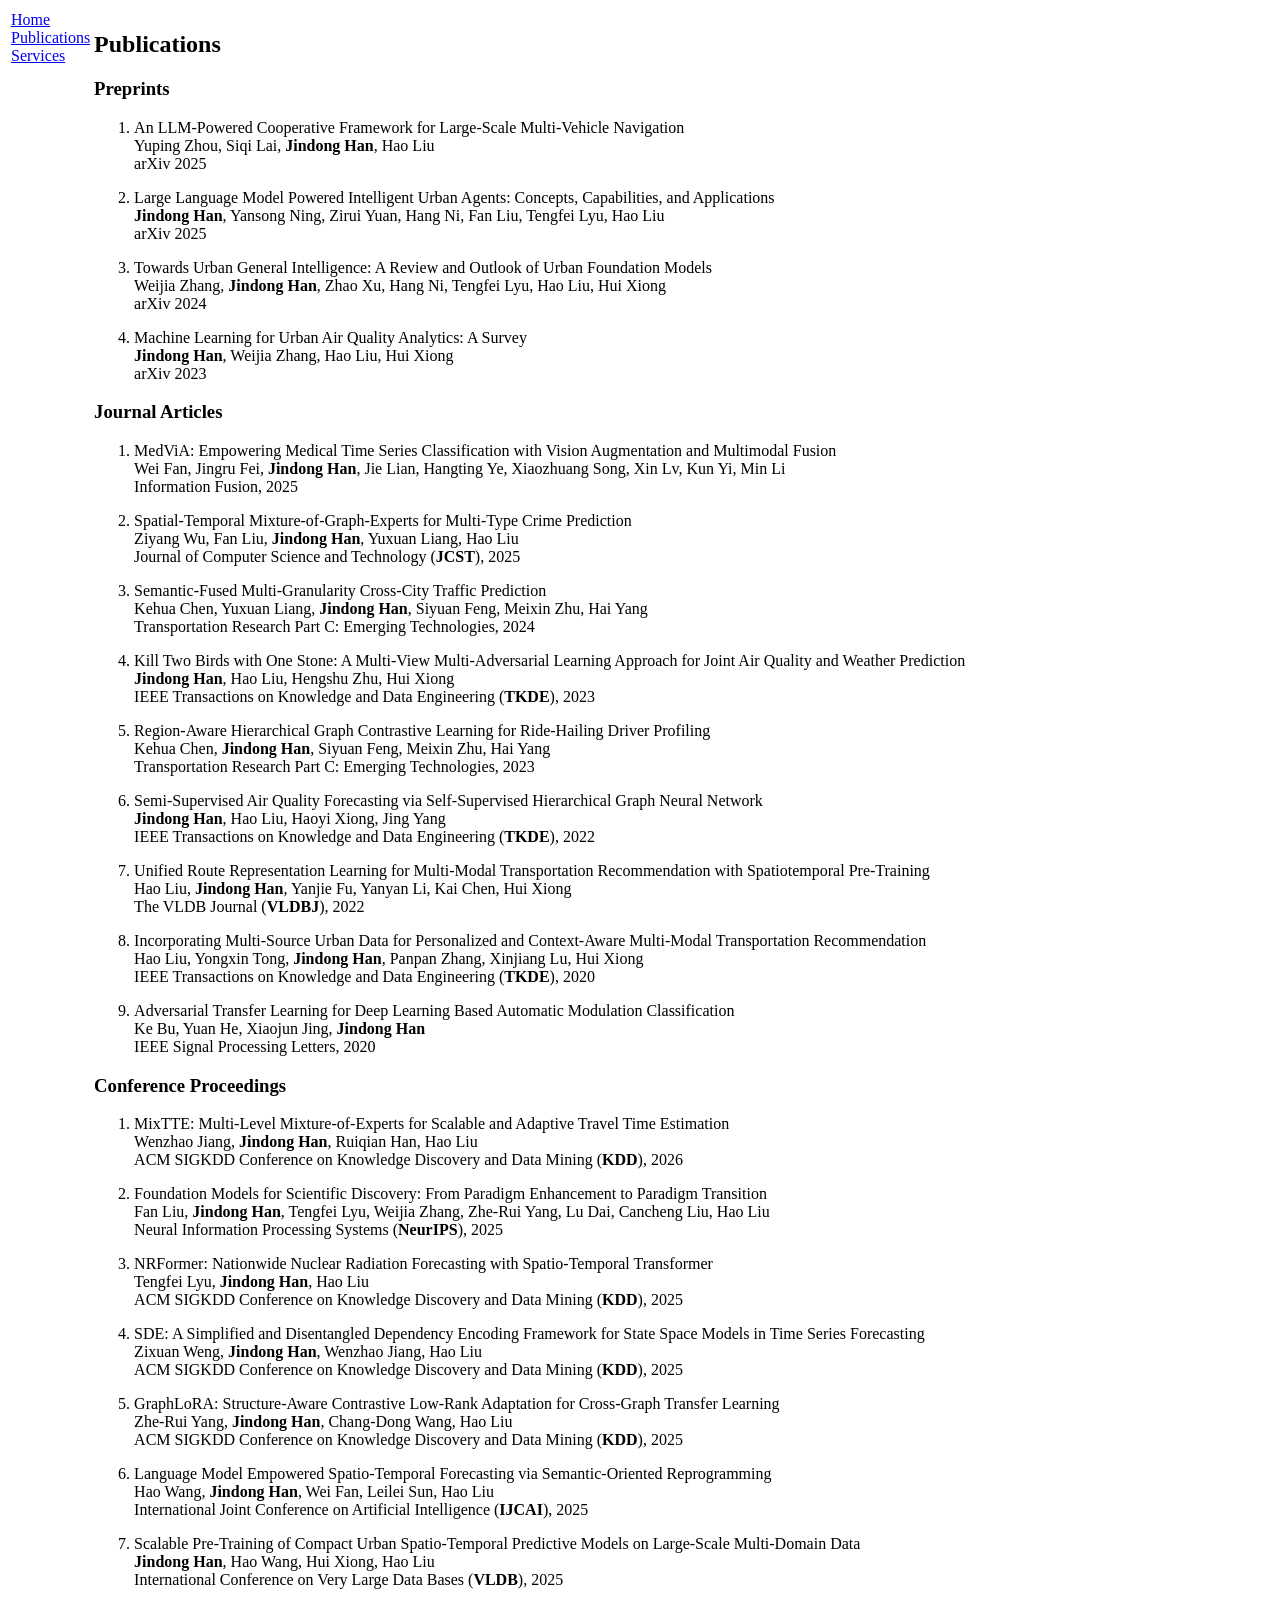
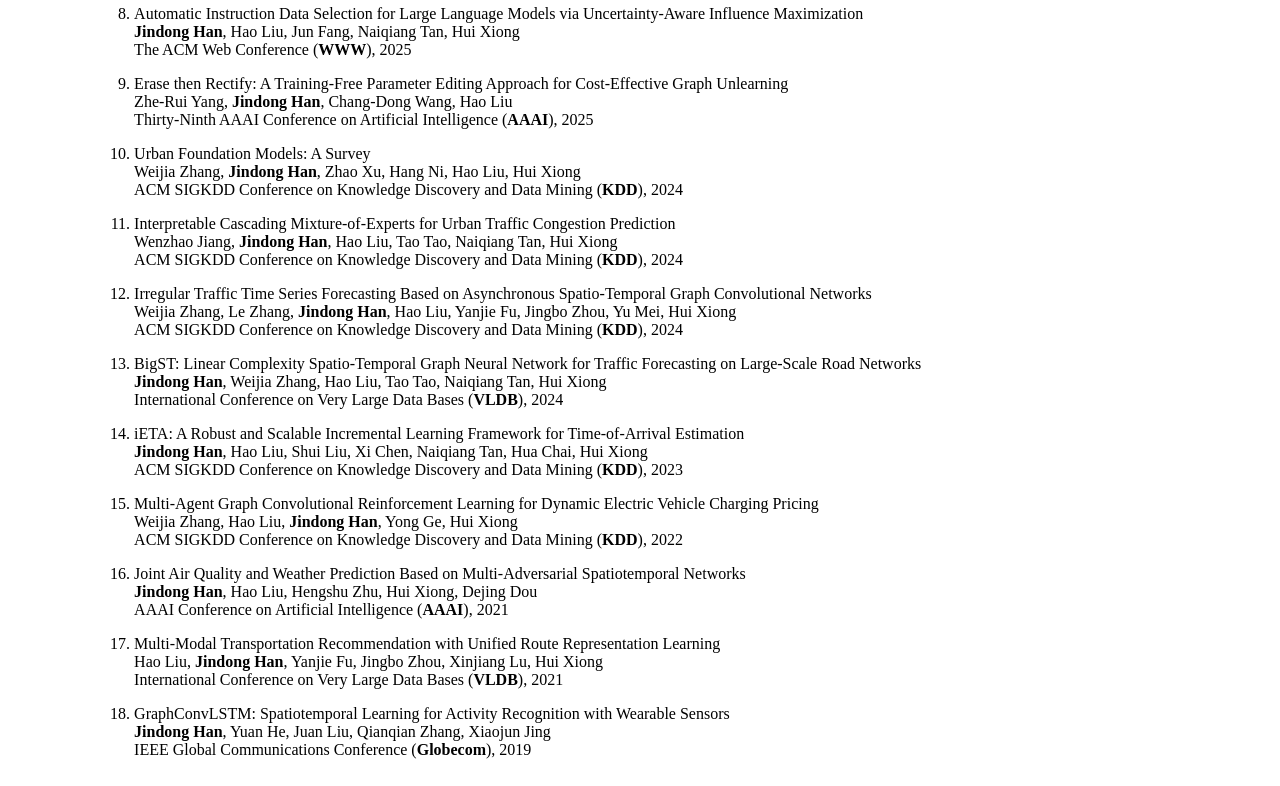
==== publications.html @ 3ad2420e "Add files via upload" ====
<!DOCTYPE html PUBLIC "-//W3C//DTD XHTML 1.1//EN"
  "http://www.w3.org/TR/xhtml11/DTD/xhtml11.dtd">
<html xmlns="http://www.w3.org/1999/xhtml" xml:lang="en">
<head>
<meta name="generator" content="jemdoc, see http://jemdoc.jaboc.net/" />
<meta http-equiv="Content-Type" content="text/html;charset=utf-8" />
<link rel="stylesheet" href="jemdoc.css" type="text/css" />
<title></title>
</head>
<body>
<table summary="Table for page layout." id="tlayout">
<tr valign="top">
<td id="layout-menu">
<div class="menu-item"><a href="index.html">Home</a></div>
<div class="menu-item"><a href="publications.html" class="current">Publications</a></div>
<div class="menu-item"><a href="services.html">Services</a></div>
</td>
<td id="layout-content">
<h2>Publications</h2>
<h3>Preprints</h3>
<ol>
  <li>
      <p>An LLM-Powered Cooperative Framework for Large-Scale Multi-Vehicle Navigation<br>
      Yuping Zhou, Siqi Lai, <b>Jindong Han</b>, Hao Liu <br>
      arXiv 2025</p>
  </li>
  <li>
      <p>Large Language Model Powered Intelligent Urban Agents: Concepts, Capabilities, and Applications<br>
      <b>Jindong Han</b>, Yansong Ning, Zirui Yuan, Hang Ni, Fan Liu, Tengfei Lyu, Hao Liu <br>
      arXiv 2025</p>
  </li>
  <li>
      <p>Towards Urban General Intelligence: A Review and Outlook of Urban Foundation Models<br>
      Weijia Zhang, <b>Jindong Han</b>, Zhao Xu, Hang Ni, Tengfei Lyu, Hao Liu, Hui Xiong <br>
      arXiv 2024</p>
  </li>
  <li>
      <p>Machine Learning for Urban Air Quality Analytics: A Survey<br>
      <b>Jindong Han</b>, Weijia Zhang, Hao Liu, Hui Xiong <br>
      arXiv 2023</p>
  </li>
</ol>
<h3>Journal Articles</h3>
<ol>
  <li>
      <p>MedViA: Empowering Medical Time Series Classification with Vision Augmentation and Multimodal Fusion<br>
      Wei Fan, Jingru Fei, <b>Jindong Han</b>, Jie Lian, Hangting Ye, Xiaozhuang Song, Xin Lv, Kun Yi, Min Li<br>
      Information Fusion, 2025</p>
  </li>
  
  <li>
      <p>Spatial-Temporal Mixture-of-Graph-Experts for Multi-Type Crime Prediction<br>
      Ziyang Wu, Fan Liu, <b>Jindong Han</b>, Yuxuan Liang, Hao Liu<br>
      Journal of Computer Science and Technology (<b>JCST</b>), 2025</p>
  </li>

  <li>
      <p>Semantic-Fused Multi-Granularity Cross-City Traffic Prediction<br>
      Kehua Chen, Yuxuan Liang, <b>Jindong Han</b>, Siyuan Feng, Meixin Zhu, Hai Yang<br>
      Transportation Research Part C: Emerging Technologies, 2024</p>
  </li>

  <li>
      <p>Kill Two Birds with One Stone: A Multi-View Multi-Adversarial Learning Approach for Joint Air Quality and Weather Prediction<br>
      <b>Jindong Han</b>, Hao Liu, Hengshu Zhu, Hui Xiong<br>
      IEEE Transactions on Knowledge and Data Engineering (<b>TKDE</b>), 2023</p>
  </li>

  <li>
      <p>Region-Aware Hierarchical Graph Contrastive Learning for Ride-Hailing Driver Profiling<br>
      Kehua Chen, <b>Jindong Han</b>, Siyuan Feng, Meixin Zhu, Hai Yang<br>
      Transportation Research Part C: Emerging Technologies, 2023</p>
  </li>
  
  <li>
      <p>Semi-Supervised Air Quality Forecasting via Self-Supervised Hierarchical Graph Neural Network<br>
      <b>Jindong Han</b>, Hao Liu, Haoyi Xiong, Jing Yang<br>
      IEEE Transactions on Knowledge and Data Engineering (<b>TKDE</b>), 2022</p>
  </li>

  <li>
      <p>Unified Route Representation Learning for Multi-Modal Transportation Recommendation with Spatiotemporal Pre-Training<br>
      Hao Liu, <b>Jindong Han</b>, Yanjie Fu, Yanyan Li, Kai Chen, Hui Xiong<br>
      The VLDB Journal (<b>VLDBJ</b>), 2022</p>
  </li>

  <li>
      <p>Incorporating Multi-Source Urban Data for Personalized and Context-Aware Multi-Modal Transportation Recommendation<br>
      Hao Liu, Yongxin Tong, <b>Jindong Han</b>, Panpan Zhang, Xinjiang Lu, Hui Xiong<br>
      IEEE Transactions on Knowledge and Data Engineering (<b>TKDE</b>), 2020</p>
  </li>

  <li>
      <p>Adversarial Transfer Learning for Deep Learning Based Automatic Modulation Classification<br>
      Ke Bu, Yuan He, Xiaojun Jing, <b>Jindong Han</b><br>
      IEEE Signal Processing Letters, 2020</p>
  </li>
</ol>
<h3>Conference Proceedings</h3>
<ol>
  <li>
      <p>MixTTE: Multi-Level Mixture-of-Experts for Scalable and Adaptive Travel Time Estimation<br>
      Wenzhao Jiang, <b>Jindong Han</b>, Ruiqian Han, Hao Liu <br>
      ACM SIGKDD Conference on Knowledge Discovery and Data Mining (<b>KDD</b>), 2026</p>
  </li>
  
  <li>
      <p>Foundation Models for Scientific Discovery: From Paradigm Enhancement to Paradigm Transition<br>
      Fan Liu, <b>Jindong Han</b>, Tengfei Lyu, Weijia Zhang, Zhe-Rui Yang, Lu Dai, Cancheng Liu, Hao Liu <br>
      Neural Information Processing Systems (<b>NeurIPS</b>), 2025</p>
  </li>
  
  <li>
      <p>NRFormer: Nationwide Nuclear Radiation Forecasting with Spatio-Temporal Transformer<br>
      Tengfei Lyu, <b>Jindong Han</b>, Hao Liu<br>
      ACM SIGKDD Conference on Knowledge Discovery and Data Mining (<b>KDD</b>), 2025</p>
  </li>

  <li>
      <p>SDE: A Simplified and Disentangled Dependency Encoding Framework for State Space Models in Time Series Forecasting<br>
      Zixuan Weng, <b>Jindong Han</b>, Wenzhao Jiang, Hao Liu<br>
      ACM SIGKDD Conference on Knowledge Discovery and Data Mining (<b>KDD</b>), 2025</p>
  </li>
  
  <li>
      <p>GraphLoRA: Structure-Aware Contrastive Low-Rank Adaptation for Cross-Graph Transfer Learning<br>
      Zhe-Rui Yang, <b>Jindong Han</b>, Chang-Dong Wang, Hao Liu<br>
      ACM SIGKDD Conference on Knowledge Discovery and Data Mining (<b>KDD</b>), 2025</p>
  </li>
  
  <li>
      <p>Language Model Empowered Spatio-Temporal Forecasting via Semantic-Oriented Reprogramming<br>
      Hao Wang, <b>Jindong Han</b>, Wei Fan, Leilei Sun, Hao Liu<br>
      International Joint Conference on Artificial Intelligence (<b>IJCAI</b>), 2025</p>
  </li>
  
  <li>
      <p>Scalable Pre-Training of Compact Urban Spatio-Temporal Predictive Models on Large-Scale Multi-Domain Data<br>
      <b>Jindong Han</b>, Hao Wang, Hui Xiong, Hao Liu<br>
      International Conference on Very Large Data Bases (<b>VLDB</b>), 2025</p>
  </li>
  
  <li>
      <p>Automatic Instruction Data Selection for Large Language Models via Uncertainty-Aware Influence Maximization<br>
      <b>Jindong Han</b>, Hao Liu, Jun Fang, Naiqiang Tan, Hui Xiong<br>
      The ACM Web Conference (<b>WWW</b>), 2025</p>
  </li>
  
  <li>
      <p>Erase then Rectify: A Training-Free Parameter Editing Approach for Cost-Effective Graph Unlearning<br>
      Zhe-Rui Yang, <b>Jindong Han</b>, Chang-Dong Wang, Hao Liu<br>
      Thirty-Ninth AAAI Conference on Artificial Intelligence (<b>AAAI</b>), 2025</p>
  </li>
  
  <li>
      <p>Urban Foundation Models: A Survey<br>
      Weijia Zhang, <b>Jindong Han</b>, Zhao Xu, Hang Ni, Hao Liu, Hui Xiong<br>
      ACM SIGKDD Conference on Knowledge Discovery and Data Mining (<b>KDD</b>), 2024</p>
  </li>

  <li>
      <p>Interpretable Cascading Mixture-of-Experts for Urban Traffic Congestion Prediction<br>
      Wenzhao Jiang, <b>Jindong Han</b>, Hao Liu, Tao Tao, Naiqiang Tan, Hui Xiong<br>
      ACM SIGKDD Conference on Knowledge Discovery and Data Mining (<b>KDD</b>), 2024</p>
  </li>

  <li>
      <p>Irregular Traffic Time Series Forecasting Based on Asynchronous Spatio-Temporal Graph Convolutional Networks<br>
      Weijia Zhang, Le Zhang, <b>Jindong Han</b>, Hao Liu, Yanjie Fu, Jingbo Zhou, Yu Mei, Hui Xiong<br>
      ACM SIGKDD Conference on Knowledge Discovery and Data Mining (<b>KDD</b>), 2024</p>
  </li>

  <li>
      <p>BigST: Linear Complexity Spatio-Temporal Graph Neural Network for Traffic Forecasting on Large-Scale Road Networks<br>
      <b>Jindong Han</b>, Weijia Zhang, Hao Liu, Tao Tao, Naiqiang Tan, Hui Xiong<br>
      International Conference on Very Large Data Bases (<b>VLDB</b>), 2024 </p>
  </li>

  <li>
      <p>iETA: A Robust and Scalable Incremental Learning Framework for Time-of-Arrival Estimation<br>
      <b>Jindong Han</b>, Hao Liu, Shui Liu, Xi Chen, Naiqiang Tan, Hua Chai, Hui Xiong<br>
      ACM SIGKDD Conference on Knowledge Discovery and Data Mining (<b>KDD</b>), 2023</p>
  </li>

  <li>
      <p>Multi-Agent Graph Convolutional Reinforcement Learning for Dynamic Electric Vehicle Charging Pricing<br>
      Weijia Zhang, Hao Liu, <b>Jindong Han</b>, Yong Ge, Hui Xiong<br>
      ACM SIGKDD Conference on Knowledge Discovery and Data Mining (<b>KDD</b>), 2022</p>
  </li>

  <li>
      <p>Joint Air Quality and Weather Prediction Based on Multi-Adversarial Spatiotemporal Networks<br>
      <b>Jindong Han</b>, Hao Liu, Hengshu Zhu, Hui Xiong, Dejing Dou<br>
      AAAI Conference on Artificial Intelligence (<b>AAAI</b>), 2021</p>
  </li>

  <li>
      <p>Multi-Modal Transportation Recommendation with Unified Route Representation Learning<br>
      Hao Liu, <b>Jindong Han</b>, Yanjie Fu, Jingbo Zhou, Xinjiang Lu, Hui Xiong<br>
      International Conference on Very Large Data Bases (<b>VLDB</b>), 2021</p>
  </li>

  <li>
      <p>GraphConvLSTM: Spatiotemporal Learning for Activity Recognition with Wearable Sensors<br>
      <b>Jindong Han</b>, Yuan He, Juan Liu, Qianqian Zhang, Xiaojun Jing<br>
      IEEE Global Communications Conference (<b>Globecom</b>), 2019</p>
  </li>
</ol>
</td>
</tr>
</table>
</body>
</html>
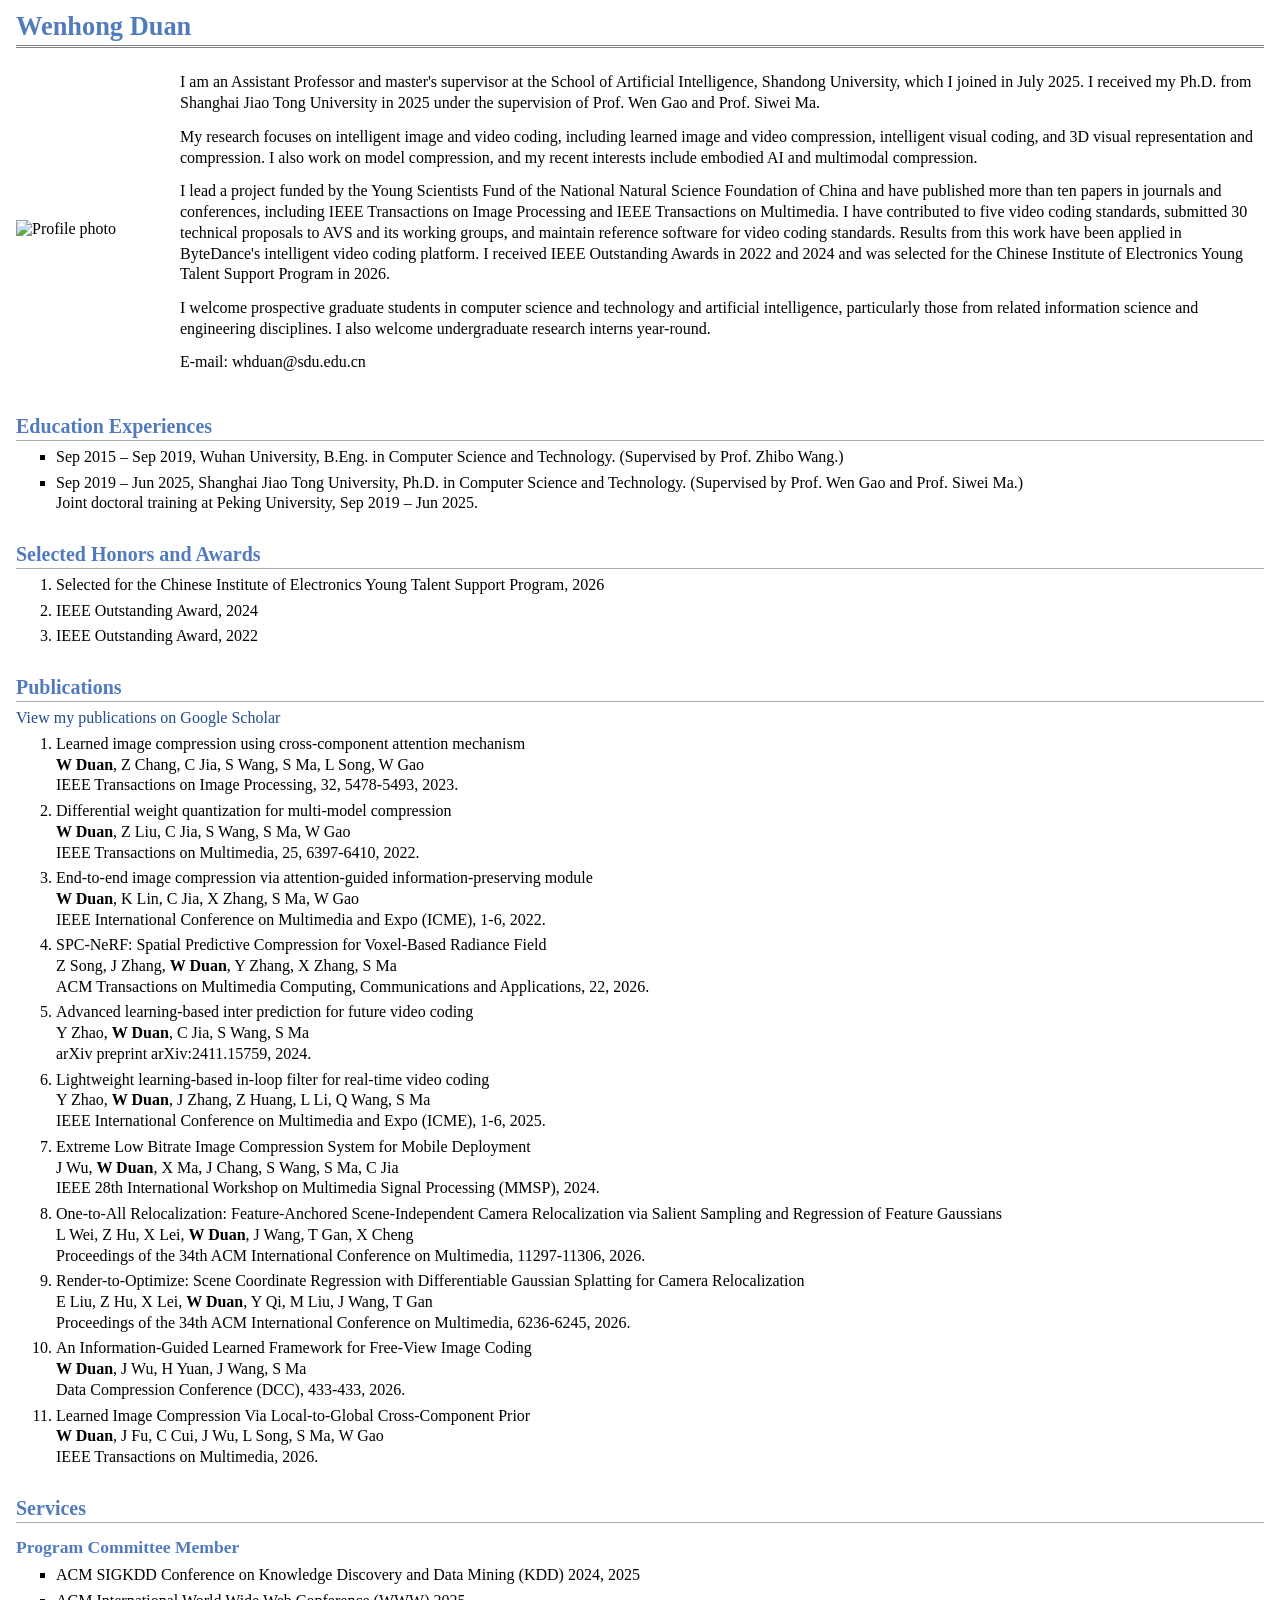
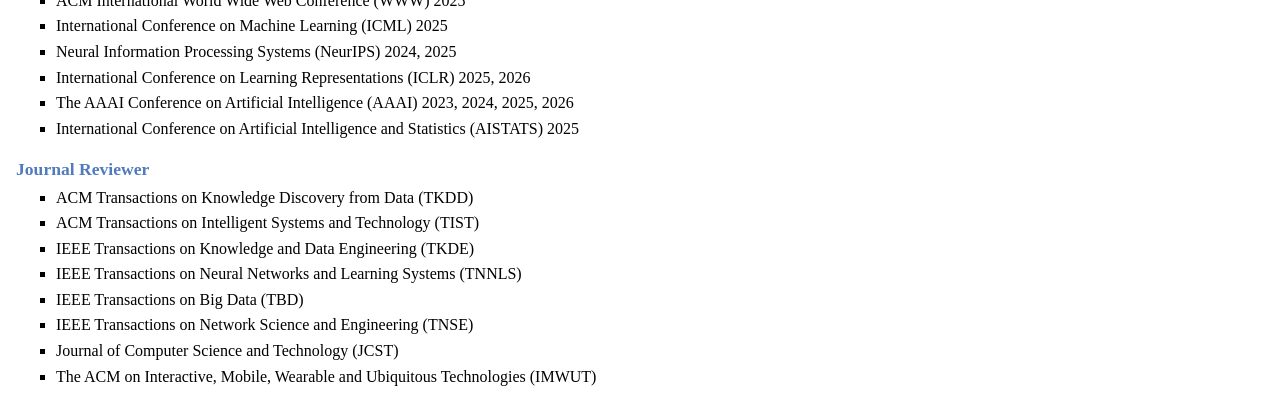
==== commit bf5ba763: "Update 2026 homepage with single-page layout and current profile" ====
--- a/publications.html
+++ b/publications.html
@@ -1,213 +1,12 @@
-<!DOCTYPE html PUBLIC "-//W3C//DTD XHTML 1.1//EN"
-  "http://www.w3.org/TR/xhtml11/DTD/xhtml11.dtd">
-<html xmlns="http://www.w3.org/1999/xhtml" xml:lang="en">
+<!DOCTYPE html>
+<html lang="en">
 <head>
-<meta name="generator" content="jemdoc, see http://jemdoc.jaboc.net/" />
-<meta http-equiv="Content-Type" content="text/html;charset=utf-8" />
-<link rel="stylesheet" href="jemdoc.css" type="text/css" />
-<title></title>
+<meta charset="utf-8">
+<meta name="viewport" content="width=device-width, initial-scale=1">
+<meta http-equiv="refresh" content="0; url=index.html#publications">
+<title>Publications</title>
 </head>
 <body>
-<table summary="Table for page layout." id="tlayout">
-<tr valign="top">
-<td id="layout-menu">
-<div class="menu-item"><a href="index.html">Home</a></div>
-<div class="menu-item"><a href="publications.html" class="current">Publications</a></div>
-<div class="menu-item"><a href="services.html">Services</a></div>
-</td>
-<td id="layout-content">
-<h2>Publications</h2>
-<h3>Preprints</h3>
-<ol>
-  <li>
-      <p>An LLM-Powered Cooperative Framework for Large-Scale Multi-Vehicle Navigation<br>
-      Yuping Zhou, Siqi Lai, <b>Jindong Han</b>, Hao Liu <br>
-      arXiv 2025</p>
-  </li>
-  <li>
-      <p>Large Language Model Powered Intelligent Urban Agents: Concepts, Capabilities, and Applications<br>
-      <b>Jindong Han</b>, Yansong Ning, Zirui Yuan, Hang Ni, Fan Liu, Tengfei Lyu, Hao Liu <br>
-      arXiv 2025</p>
-  </li>
-  <li>
-      <p>Towards Urban General Intelligence: A Review and Outlook of Urban Foundation Models<br>
-      Weijia Zhang, <b>Jindong Han</b>, Zhao Xu, Hang Ni, Tengfei Lyu, Hao Liu, Hui Xiong <br>
-      arXiv 2024</p>
-  </li>
-  <li>
-      <p>Machine Learning for Urban Air Quality Analytics: A Survey<br>
-      <b>Jindong Han</b>, Weijia Zhang, Hao Liu, Hui Xiong <br>
-      arXiv 2023</p>
-  </li>
-</ol>
-<h3>Journal Articles</h3>
-<ol>
-  <li>
-      <p>MedViA: Empowering Medical Time Series Classification with Vision Augmentation and Multimodal Fusion<br>
-      Wei Fan, Jingru Fei, <b>Jindong Han</b>, Jie Lian, Hangting Ye, Xiaozhuang Song, Xin Lv, Kun Yi, Min Li<br>
-      Information Fusion, 2025</p>
-  </li>
-  
-  <li>
-      <p>Spatial-Temporal Mixture-of-Graph-Experts for Multi-Type Crime Prediction<br>
-      Ziyang Wu, Fan Liu, <b>Jindong Han</b>, Yuxuan Liang, Hao Liu<br>
-      Journal of Computer Science and Technology (<b>JCST</b>), 2025</p>
-  </li>
-
-  <li>
-      <p>Semantic-Fused Multi-Granularity Cross-City Traffic Prediction<br>
-      Kehua Chen, Yuxuan Liang, <b>Jindong Han</b>, Siyuan Feng, Meixin Zhu, Hai Yang<br>
-      Transportation Research Part C: Emerging Technologies, 2024</p>
-  </li>
-
-  <li>
-      <p>Kill Two Birds with One Stone: A Multi-View Multi-Adversarial Learning Approach for Joint Air Quality and Weather Prediction<br>
-      <b>Jindong Han</b>, Hao Liu, Hengshu Zhu, Hui Xiong<br>
-      IEEE Transactions on Knowledge and Data Engineering (<b>TKDE</b>), 2023</p>
-  </li>
-
-  <li>
-      <p>Region-Aware Hierarchical Graph Contrastive Learning for Ride-Hailing Driver Profiling<br>
-      Kehua Chen, <b>Jindong Han</b>, Siyuan Feng, Meixin Zhu, Hai Yang<br>
-      Transportation Research Part C: Emerging Technologies, 2023</p>
-  </li>
-  
-  <li>
-      <p>Semi-Supervised Air Quality Forecasting via Self-Supervised Hierarchical Graph Neural Network<br>
-      <b>Jindong Han</b>, Hao Liu, Haoyi Xiong, Jing Yang<br>
-      IEEE Transactions on Knowledge and Data Engineering (<b>TKDE</b>), 2022</p>
-  </li>
-
-  <li>
-      <p>Unified Route Representation Learning for Multi-Modal Transportation Recommendation with Spatiotemporal Pre-Training<br>
-      Hao Liu, <b>Jindong Han</b>, Yanjie Fu, Yanyan Li, Kai Chen, Hui Xiong<br>
-      The VLDB Journal (<b>VLDBJ</b>), 2022</p>
-  </li>
-
-  <li>
-      <p>Incorporating Multi-Source Urban Data for Personalized and Context-Aware Multi-Modal Transportation Recommendation<br>
-      Hao Liu, Yongxin Tong, <b>Jindong Han</b>, Panpan Zhang, Xinjiang Lu, Hui Xiong<br>
-      IEEE Transactions on Knowledge and Data Engineering (<b>TKDE</b>), 2020</p>
-  </li>
-
-  <li>
-      <p>Adversarial Transfer Learning for Deep Learning Based Automatic Modulation Classification<br>
-      Ke Bu, Yuan He, Xiaojun Jing, <b>Jindong Han</b><br>
-      IEEE Signal Processing Letters, 2020</p>
-  </li>
-</ol>
-<h3>Conference Proceedings</h3>
-<ol>
-  <li>
-      <p>MixTTE: Multi-Level Mixture-of-Experts for Scalable and Adaptive Travel Time Estimation<br>
-      Wenzhao Jiang, <b>Jindong Han</b>, Ruiqian Han, Hao Liu <br>
-      ACM SIGKDD Conference on Knowledge Discovery and Data Mining (<b>KDD</b>), 2026</p>
-  </li>
-  
-  <li>
-      <p>Foundation Models for Scientific Discovery: From Paradigm Enhancement to Paradigm Transition<br>
-      Fan Liu, <b>Jindong Han</b>, Tengfei Lyu, Weijia Zhang, Zhe-Rui Yang, Lu Dai, Cancheng Liu, Hao Liu <br>
-      Neural Information Processing Systems (<b>NeurIPS</b>), 2025</p>
-  </li>
-  
-  <li>
-      <p>NRFormer: Nationwide Nuclear Radiation Forecasting with Spatio-Temporal Transformer<br>
-      Tengfei Lyu, <b>Jindong Han</b>, Hao Liu<br>
-      ACM SIGKDD Conference on Knowledge Discovery and Data Mining (<b>KDD</b>), 2025</p>
-  </li>
-
-  <li>
-      <p>SDE: A Simplified and Disentangled Dependency Encoding Framework for State Space Models in Time Series Forecasting<br>
-      Zixuan Weng, <b>Jindong Han</b>, Wenzhao Jiang, Hao Liu<br>
-      ACM SIGKDD Conference on Knowledge Discovery and Data Mining (<b>KDD</b>), 2025</p>
-  </li>
-  
-  <li>
-      <p>GraphLoRA: Structure-Aware Contrastive Low-Rank Adaptation for Cross-Graph Transfer Learning<br>
-      Zhe-Rui Yang, <b>Jindong Han</b>, Chang-Dong Wang, Hao Liu<br>
-      ACM SIGKDD Conference on Knowledge Discovery and Data Mining (<b>KDD</b>), 2025</p>
-  </li>
-  
-  <li>
-      <p>Language Model Empowered Spatio-Temporal Forecasting via Semantic-Oriented Reprogramming<br>
-      Hao Wang, <b>Jindong Han</b>, Wei Fan, Leilei Sun, Hao Liu<br>
-      International Joint Conference on Artificial Intelligence (<b>IJCAI</b>), 2025</p>
-  </li>
-  
-  <li>
-      <p>Scalable Pre-Training of Compact Urban Spatio-Temporal Predictive Models on Large-Scale Multi-Domain Data<br>
-      <b>Jindong Han</b>, Hao Wang, Hui Xiong, Hao Liu<br>
-      International Conference on Very Large Data Bases (<b>VLDB</b>), 2025</p>
-  </li>
-  
-  <li>
-      <p>Automatic Instruction Data Selection for Large Language Models via Uncertainty-Aware Influence Maximization<br>
-      <b>Jindong Han</b>, Hao Liu, Jun Fang, Naiqiang Tan, Hui Xiong<br>
-      The ACM Web Conference (<b>WWW</b>), 2025</p>
-  </li>
-  
-  <li>
-      <p>Erase then Rectify: A Training-Free Parameter Editing Approach for Cost-Effective Graph Unlearning<br>
-      Zhe-Rui Yang, <b>Jindong Han</b>, Chang-Dong Wang, Hao Liu<br>
-      Thirty-Ninth AAAI Conference on Artificial Intelligence (<b>AAAI</b>), 2025</p>
-  </li>
-  
-  <li>
-      <p>Urban Foundation Models: A Survey<br>
-      Weijia Zhang, <b>Jindong Han</b>, Zhao Xu, Hang Ni, Hao Liu, Hui Xiong<br>
-      ACM SIGKDD Conference on Knowledge Discovery and Data Mining (<b>KDD</b>), 2024</p>
-  </li>
-
-  <li>
-      <p>Interpretable Cascading Mixture-of-Experts for Urban Traffic Congestion Prediction<br>
-      Wenzhao Jiang, <b>Jindong Han</b>, Hao Liu, Tao Tao, Naiqiang Tan, Hui Xiong<br>
-      ACM SIGKDD Conference on Knowledge Discovery and Data Mining (<b>KDD</b>), 2024</p>
-  </li>
-
-  <li>
-      <p>Irregular Traffic Time Series Forecasting Based on Asynchronous Spatio-Temporal Graph Convolutional Networks<br>
-      Weijia Zhang, Le Zhang, <b>Jindong Han</b>, Hao Liu, Yanjie Fu, Jingbo Zhou, Yu Mei, Hui Xiong<br>
-      ACM SIGKDD Conference on Knowledge Discovery and Data Mining (<b>KDD</b>), 2024</p>
-  </li>
-
-  <li>
-      <p>BigST: Linear Complexity Spatio-Temporal Graph Neural Network for Traffic Forecasting on Large-Scale Road Networks<br>
-      <b>Jindong Han</b>, Weijia Zhang, Hao Liu, Tao Tao, Naiqiang Tan, Hui Xiong<br>
-      International Conference on Very Large Data Bases (<b>VLDB</b>), 2024 </p>
-  </li>
-
-  <li>
-      <p>iETA: A Robust and Scalable Incremental Learning Framework for Time-of-Arrival Estimation<br>
-      <b>Jindong Han</b>, Hao Liu, Shui Liu, Xi Chen, Naiqiang Tan, Hua Chai, Hui Xiong<br>
-      ACM SIGKDD Conference on Knowledge Discovery and Data Mining (<b>KDD</b>), 2023</p>
-  </li>
-
-  <li>
-      <p>Multi-Agent Graph Convolutional Reinforcement Learning for Dynamic Electric Vehicle Charging Pricing<br>
-      Weijia Zhang, Hao Liu, <b>Jindong Han</b>, Yong Ge, Hui Xiong<br>
-      ACM SIGKDD Conference on Knowledge Discovery and Data Mining (<b>KDD</b>), 2022</p>
-  </li>
-
-  <li>
-      <p>Joint Air Quality and Weather Prediction Based on Multi-Adversarial Spatiotemporal Networks<br>
-      <b>Jindong Han</b>, Hao Liu, Hengshu Zhu, Hui Xiong, Dejing Dou<br>
-      AAAI Conference on Artificial Intelligence (<b>AAAI</b>), 2021</p>
-  </li>
-
-  <li>
-      <p>Multi-Modal Transportation Recommendation with Unified Route Representation Learning<br>
-      Hao Liu, <b>Jindong Han</b>, Yanjie Fu, Jingbo Zhou, Xinjiang Lu, Hui Xiong<br>
-      International Conference on Very Large Data Bases (<b>VLDB</b>), 2021</p>
-  </li>
-
-  <li>
-      <p>GraphConvLSTM: Spatiotemporal Learning for Activity Recognition with Wearable Sensors<br>
-      <b>Jindong Han</b>, Yuan He, Juan Liu, Qianqian Zhang, Xiaojun Jing<br>
-      IEEE Global Communications Conference (<b>Globecom</b>), 2019</p>
-  </li>
-</ol>
-</td>
-</tr>
-</table>
+<p><a href="index.html#publications">View Publications on the homepage</a></p>
 </body>
 </html>
